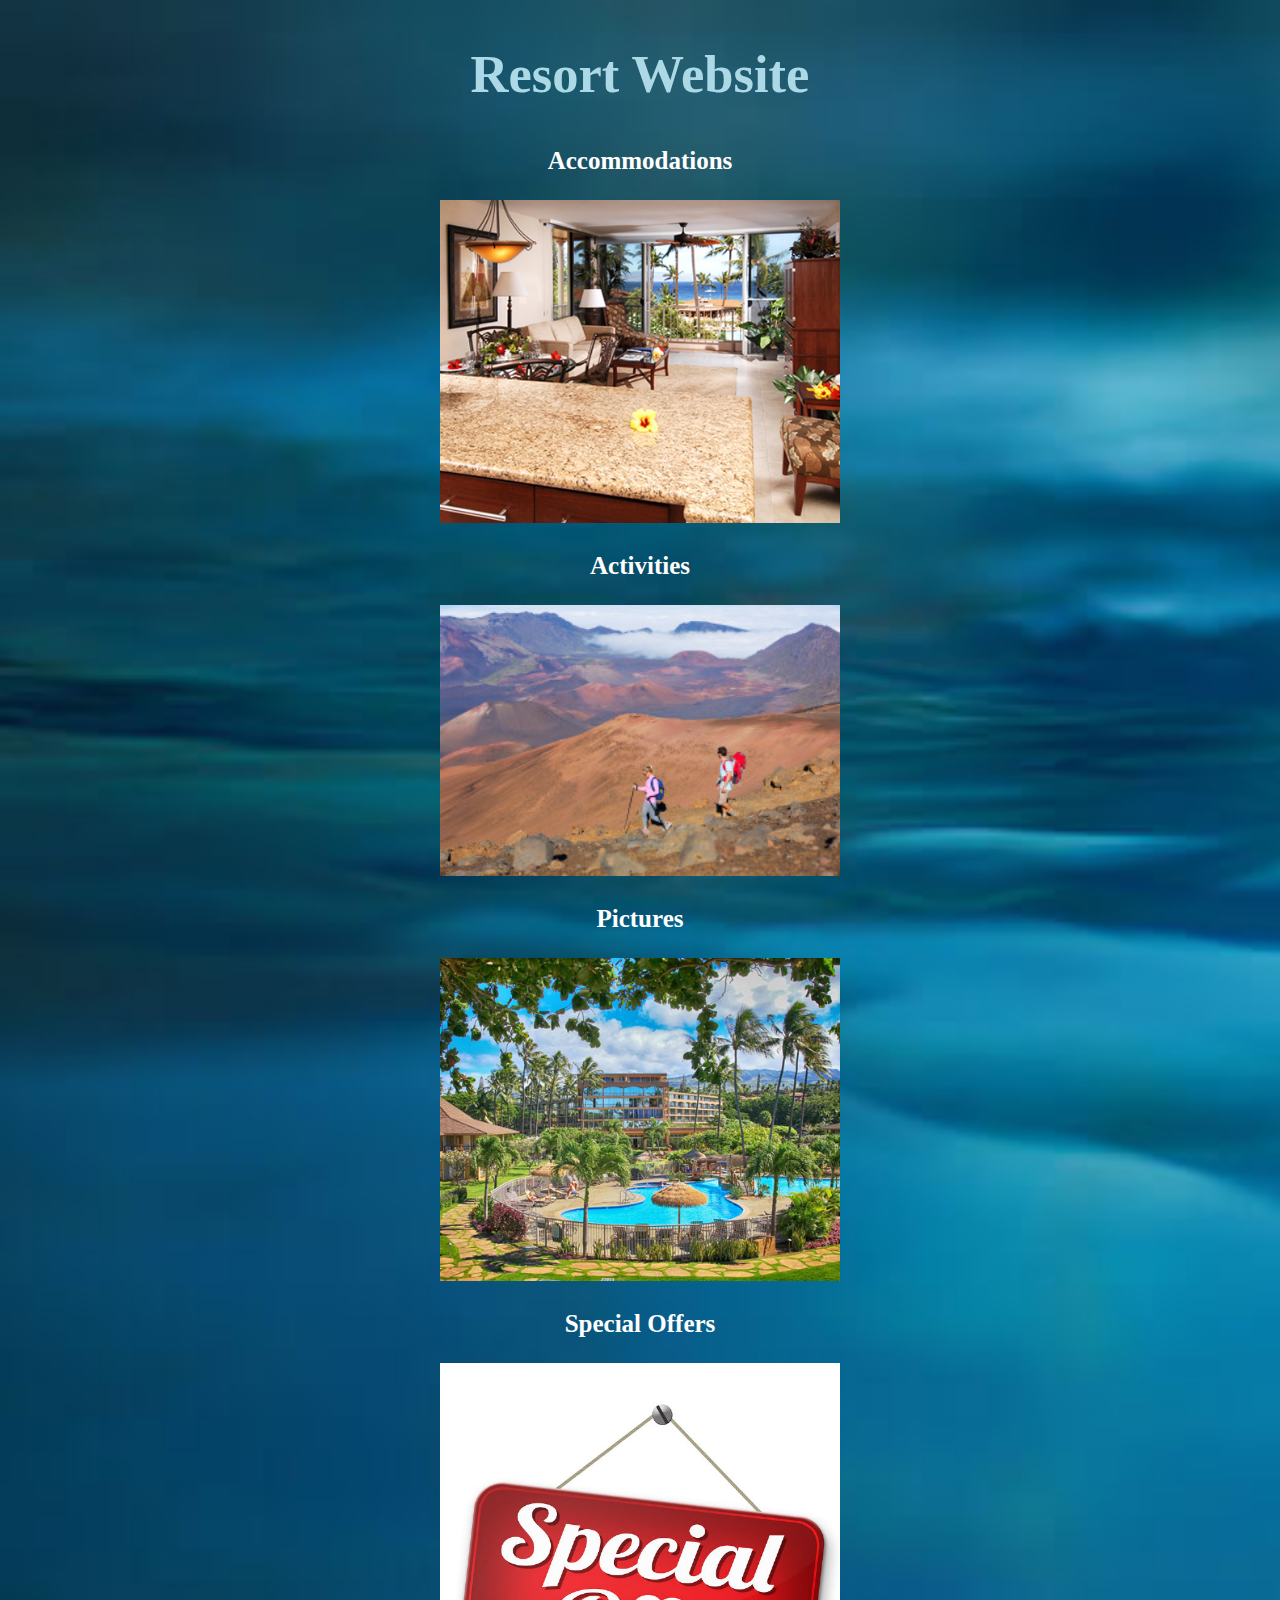
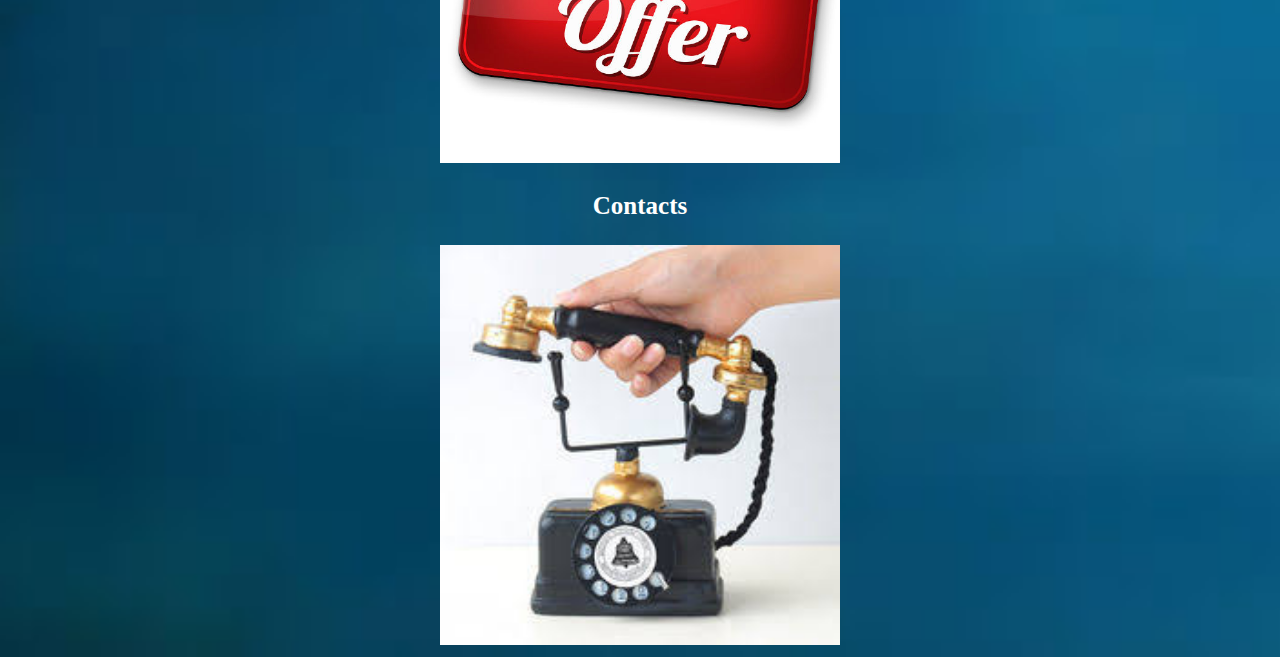
==== index.html @ 94668152 "Resort website" ====
<!DOCTYPE html>
<html lang="en" dir="ltr">

  <head>
    <meta charset="utf-8">
    <link rel="stylesheet" href="css/styles.css">
    <title>Resort Website</title>
  </head>

  <body>
    <header>
      <h2>Resort Website</h2>
    </header>
    <h3>Accommodations</h3>
    <a href="accommodations.html"><img src="img/acc.jpg" alt="Picture of rooms"></a>

    <h3>Activities</h3>
    <a href="activities.html"><img src="img/act.jpg" alt="Picture of activities"></a>

    <h3>Pictures</h3>
    <a href="pictures.html"><img src="img/pic.jpg" alt="Pictures"></a>

    <h3>Special Offers</h3>
    <a href="travel.html"><img src="img/travel.jpg" alt="Picture of travel"></a>

    <h3>Contacts</h3>
    <a href="https://www.astonmauikaanapalivillas.com/contact/"><img src="img/phone.jpg" alt="Picture of phone"></a>


  </body>
</html>
---- css/styles.css ----
header {
  text-align: center;
  *background-image: url("../img/resort.jpg");
  *background-size: contain;
  *height: 150px;
  *background-repeat: no-repeat;
  *background-position: center;
  *background-color: #00bfff;
  color: #add8e6;
  font-size: 35px;
  margin-top: 20px;
  font-family: fantasy;

}

 body {
   text-align: center;
   background-image: url("../img/backgroung.jpg");
   background-size: cover;

 }

h3 {
  font-size: 25px;
  color: white;
  font-family: fantasy;
}

img {
  width: 400px;
  height: auto;
}
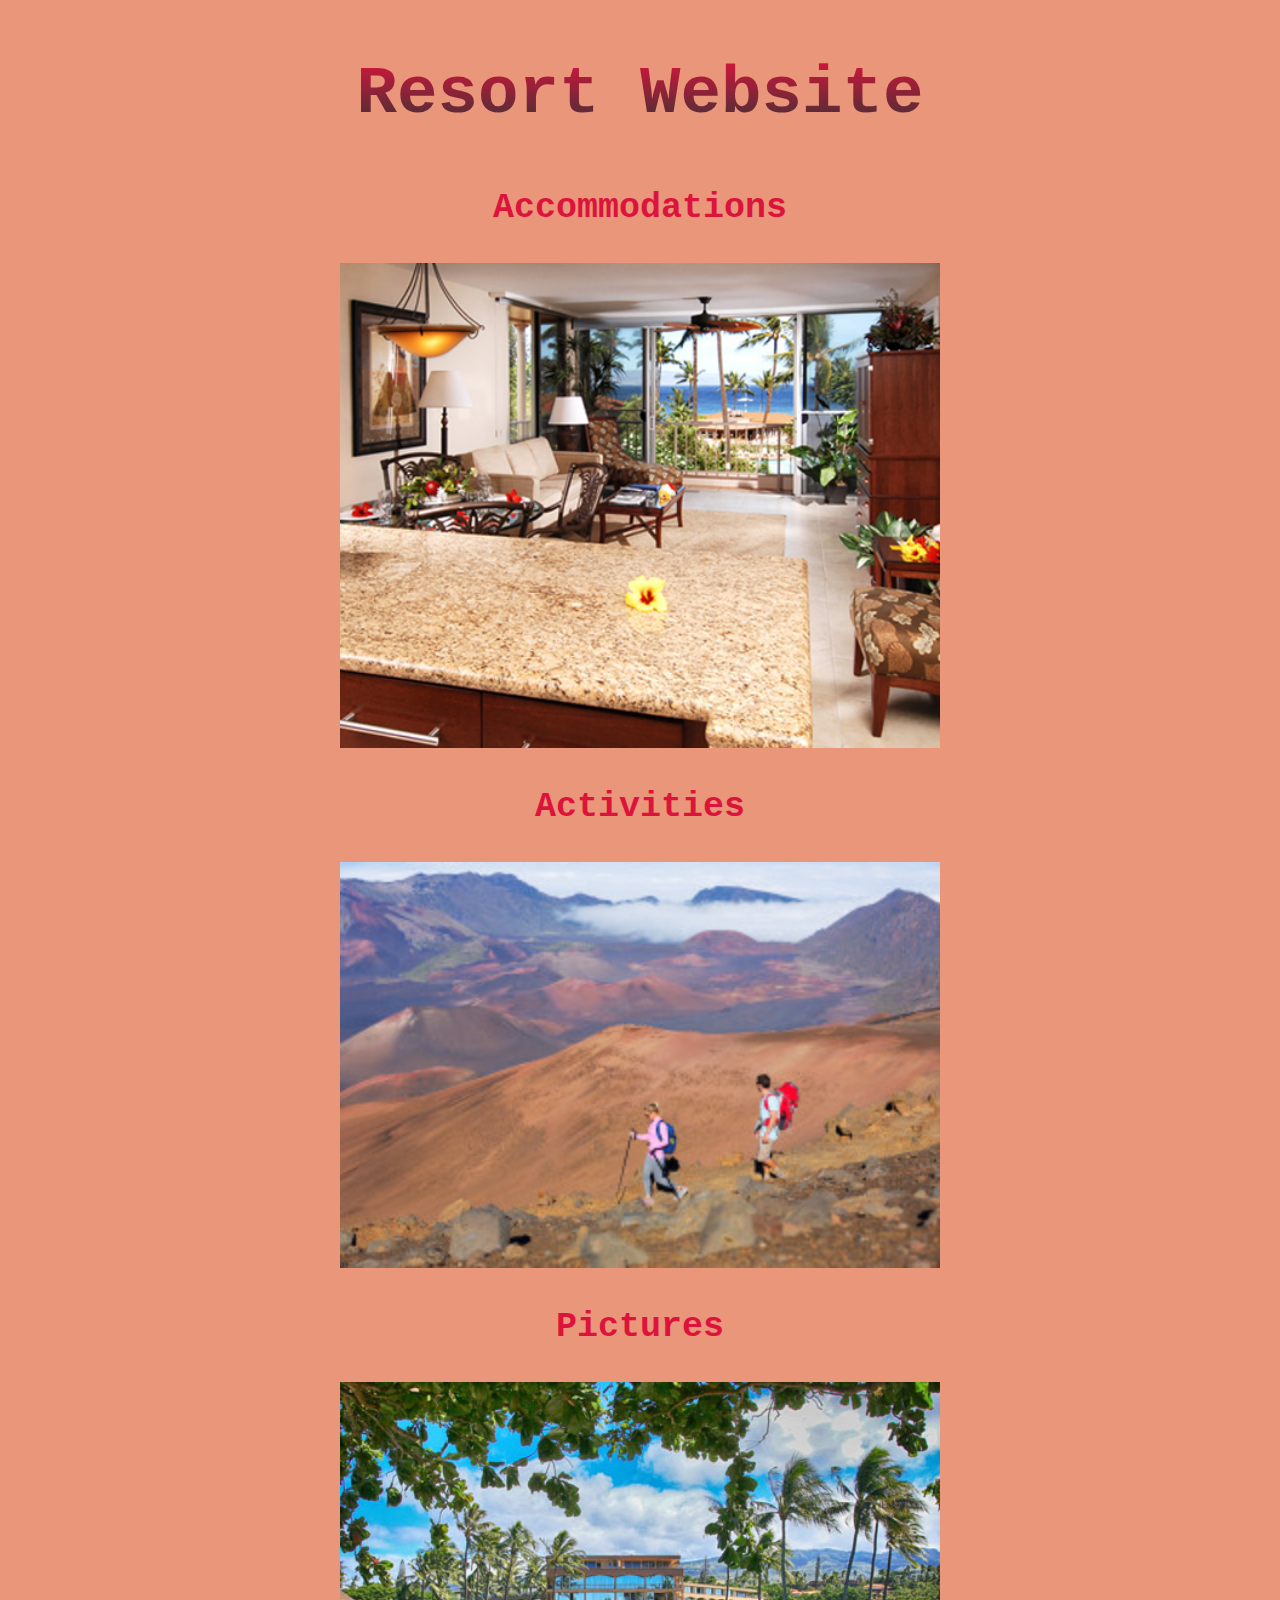
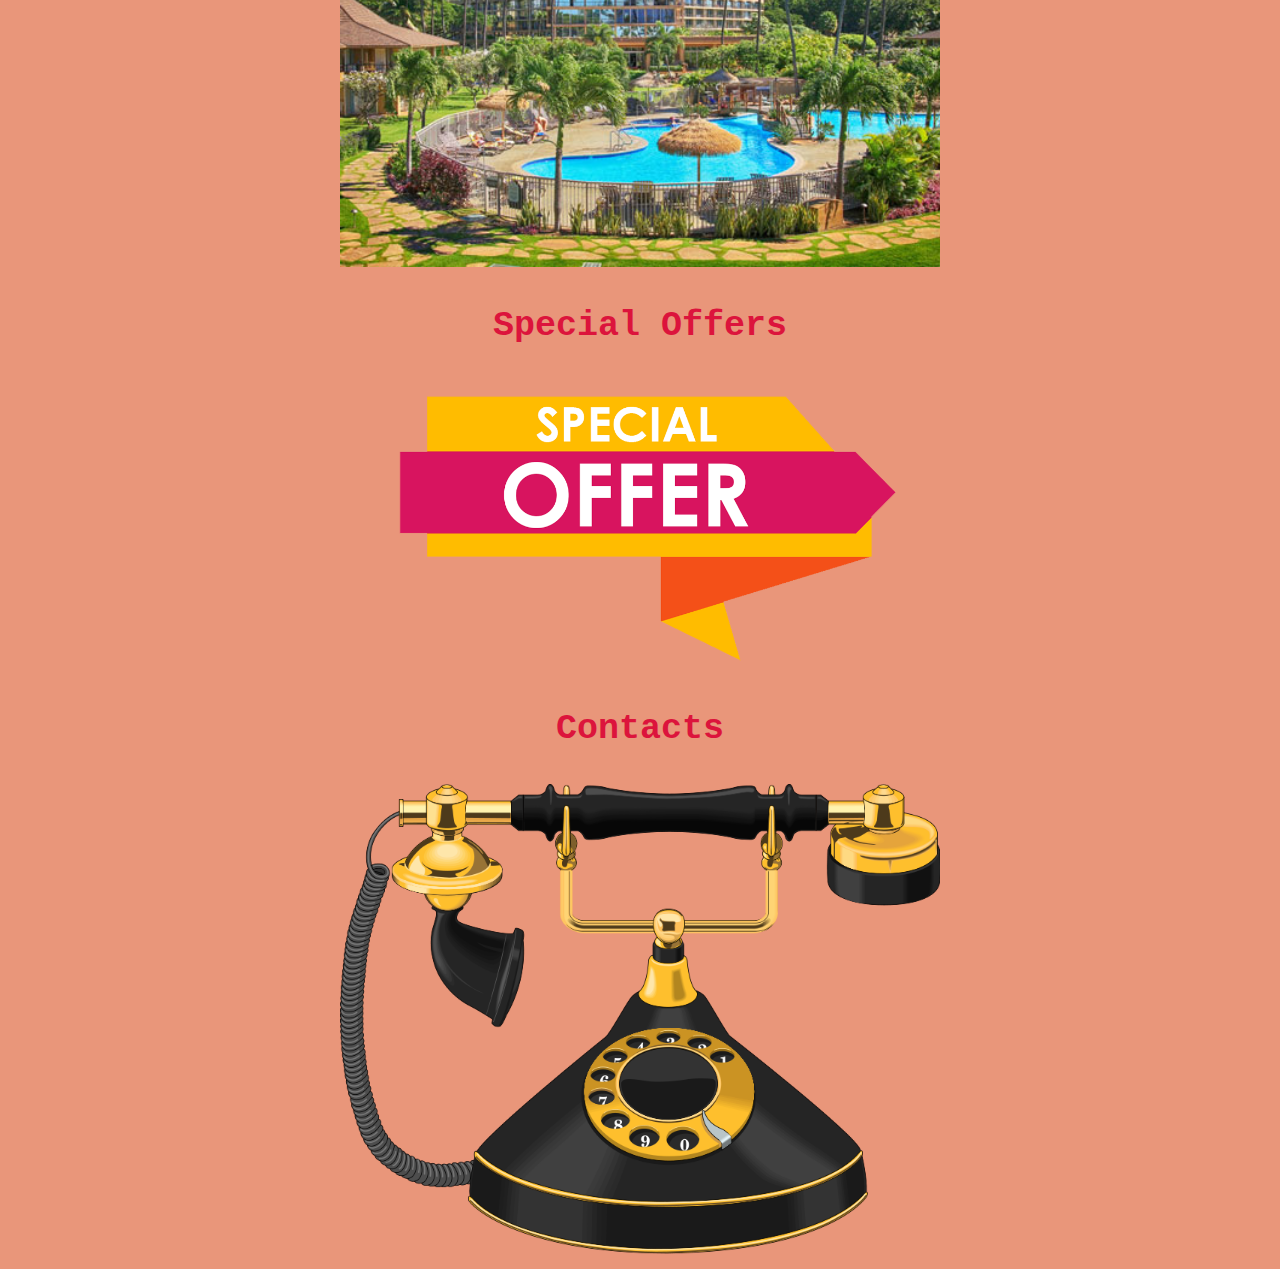
==== commit dd66e3b0: "Second css version" ====
--- a/index.html
+++ b/index.html
@@ -21,10 +21,10 @@
     <a href="pictures.html"><img src="img/pic.jpg" alt="Pictures"></a>
 
     <h3>Special Offers</h3>
-    <a href="travel.html"><img src="img/travel.jpg" alt="Picture of travel"></a>
+    <a href="travel.html"><img src="img/travel.png" alt="Picture of travel"></a>
 
     <h3>Contacts</h3>
-    <a href="https://www.astonmauikaanapalivillas.com/contact/"><img src="img/phone.jpg" alt="Picture of phone"></a>
+    <a href="https://www.astonmauikaanapalivillas.com/contact/"><img src="img/phone.png" alt="Picture of phone"></a>
 
 
   </body>
--- a/css/styles.css
+++ b/css/styles.css
@@ -1,32 +1,28 @@
 header {
   text-align: center;
-  *background-image: url("../img/resort.jpg");
-  *background-size: contain;
-  *height: 150px;
-  *background-repeat: no-repeat;
-  *background-position: center;
-  *background-color: #00bfff;
-  color: #add8e6;
-  font-size: 35px;
-  margin-top: 20px;
-  font-family: fantasy;
+  background: -webkit-linear-gradient(#dc143c, #333);
+  -webkit-background-clip: text;
+  -webkit-text-fill-color: transparent;
+  font-size: 45px;
+  margin-top: 30px;
+  font-family: monospace;
 
 }
 
  body {
    text-align: center;
-   background-image: url("../img/backgroung.jpg");
+   background-color: #e9967a;
    background-size: cover;
 
  }
 
 h3 {
-  font-size: 25px;
-  color: white;
-  font-family: fantasy;
+  font-size: 35px;
+  color: #dc143c;
+  font-family: monospace;
 }
 
 img {
-  width: 400px;
+  width: 600px;
   height: auto;
 }
